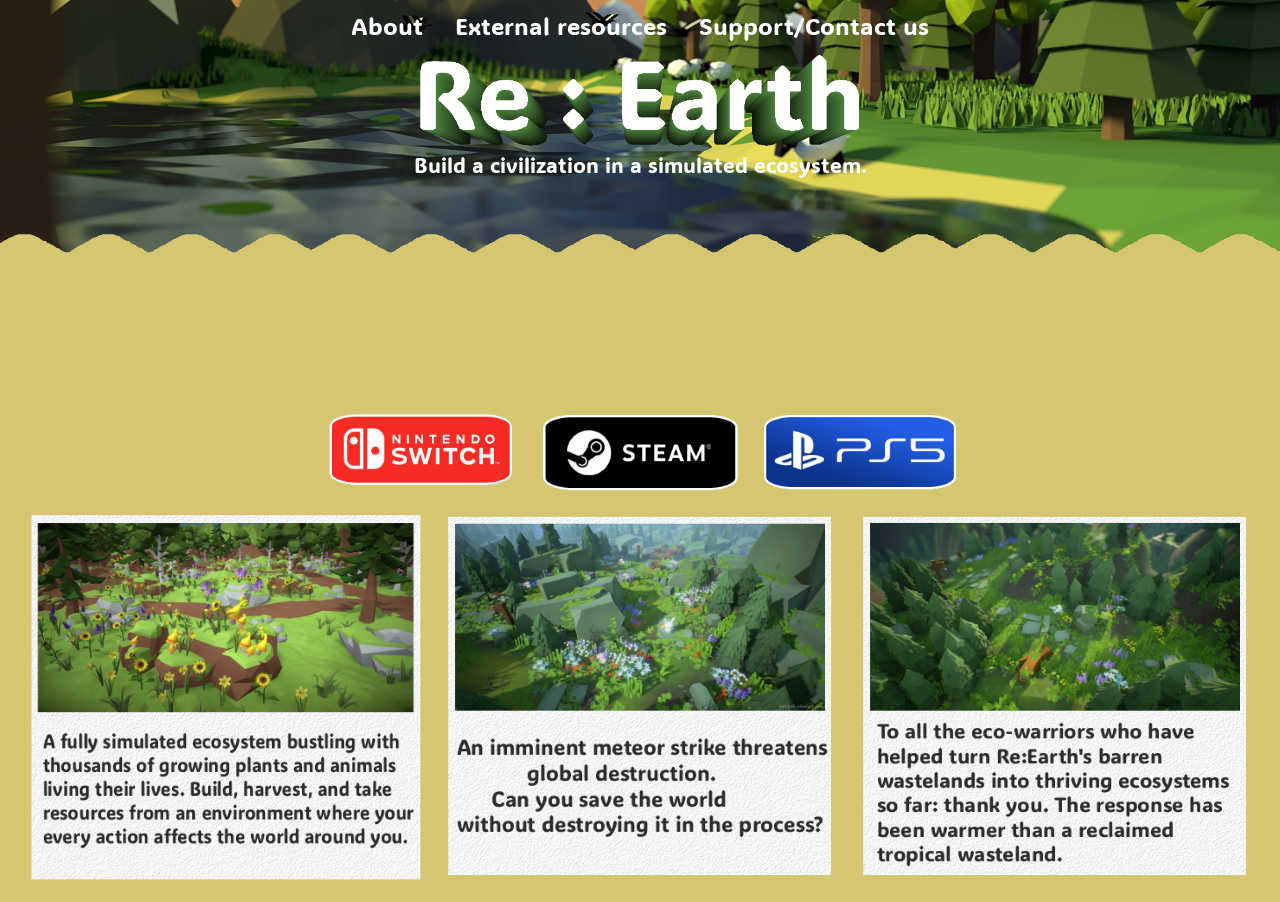
==== index.html @ 15ed3c7c "Adding...." ====
<!DOCTYPE html>
<html lang="en">
<head>
    <meta charset="UTF-8">
    <title>Re:Earth</title>
    <link rel="preconnect" href="https://fonts.googleapis.com">
    <link rel="preconnect" href="https://fonts.gstatic.com" crossorigin>
    <link href="https://fonts.googleapis.com/css2?family=ADLaM+Display&display=swap" rel="stylesheet">
    <link rel="stylesheet" href="https://www.w3schools.com/w3css/4/w3.css">
    <link rel="stylesheet" href="style.css">
</head>
<body>
<div class="page">
    <div class="w3-top w3-center">
      <div class="w3-bar" id="myNavbar">
        <a>
        <a href="About.html" class="w3-bar-item w3-button" style="color: white;">About</a>
        <a href="#External-resources" class="w3-bar-item w3-button" style="color: white;"><i class="fa fa-user"></i> External resources</a>
        <a href="#Support/Contact-us" class="w3-bar-item w3-button" style="color: white;"><i class="fa fa-th"></i> Support/Contact us</a>
        </a>
      </div>
    </div>

    <div id="Logo-container" >
        <img src="images/Re_Earth Logo - Copy.png" class="Logo" alt="Re-Earth-logo">
    </div>

    <div class=" w3-center w3-xlarge w3-container">
        <p style="position: relative; top: -21px; font-size: 21px;">Build a civilization in a simulated ecosystem.</p>
    </div>

    <img src="images/BG-image 2.png" class="BG-image">

    <img src="images/Diving bar_copy.png" class="Divider">

    <div class="button-row">
        <a href="https://www.nintendo.com/au/nintendo-eshop/?srsltid=AfmBOooNH5ndlp10lnuTW0T6DVHtIelOV6CK5hHVCsimKVdeHz7NZEo8" target="_blank" class="img-button">
            <img src="images/Nintendo-button - Copy.png" alt="Nintendo button">
        </a>

        <a href="https://store.steampowered.com/" target="_blank" class="img-button">
            <img src="images/Steam-button - Copy.png">
        </a>

        <a href="https://store.playstation.com/en-nz/category/113be60d-9fbb-4bc4-8d9e-c5169a776019/1" target="_blank" class="img-button">
            <img src="images/PS5-button - Copy.png">
        </a>
    </div>

    <div class="image-row">
        <img src="images/Description 1 - Copy.png" class="image">
        <img src="images/Description 2 - Copy.png" class="image">
        <img src="images/Description 3 - Copy.png" class="image">
    </div>
</div>
</body>
</html>
---- style.css ----
html, body {
  margin: 0;
  height: 100%;
  overflow: hidden;
  background-color: #d5c672
}

body,h1,h2,h3,h4,h5,h6, p, #myNavbar, a {
    font-family: "ADLaM Display", monospace;
    color: white;
}

.adlam-display-regular {
  font-family: "ADLaM Display", system-ui;
  font-weight: 400;
  font-style: normal;
}

#myNavbar, #Logo-container, .w3-container {
    position: relative;
    z-index: 10;
}

#myNavbar a {
    font-size: 24px;
}

#Logo-container {
    display: flex;
    justify-content: center;
    margin-top: 55px;
}

.Logo {
    width: 450px;
    height: auto;
}

.BG-image {
    position: fixed;
    top: 0;
    left: 0;
    width: 100vw;
    margin-top: -20vw;
}

.button-row {
    display: flex;
    justify-content: center;
    gap: 20px;
    padding: 20px;
    position: relative;
    z-index: 100;
    margin-top: 11em;
}

.button-row a img {
    width: 200px;
    height: auto;
    display: block;
}

.image-row {
    display: flex;
    justify-content: center;
    gap: 20px;
    padding: 20px;
    position: relative;
    z-index: 100;
    margin-top: -2em;
}

.image-row img {
    width: 395px;
    height: auto;
    display: block;
}

.Divider {
    position: fixed;
    top: -6vw;
    left: 0%;
    width: 100%;
    max-width: 100%;
    height: auto;
}
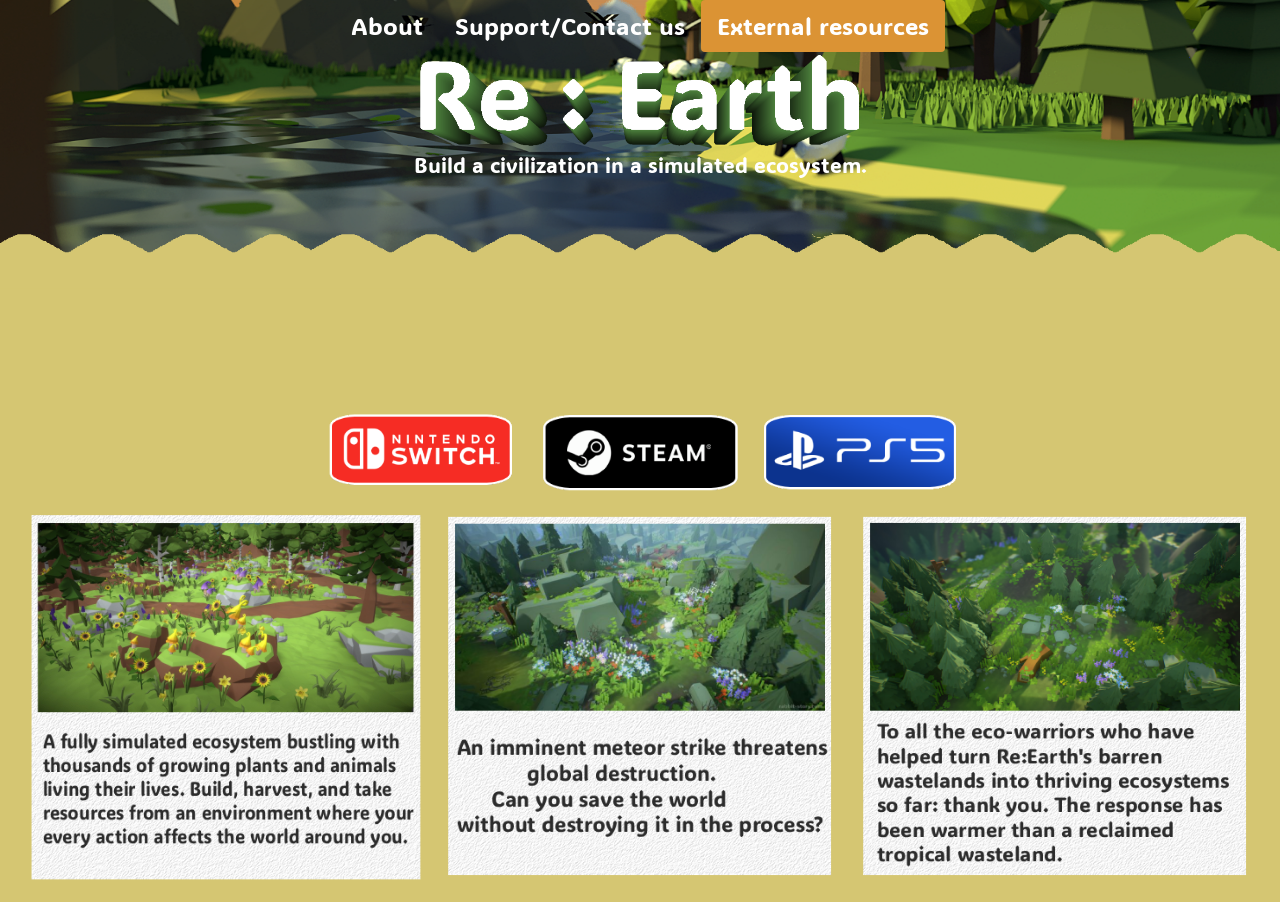
==== commit cc4aa14b: "Adding...." ====
--- a/index.html
+++ b/index.html
@@ -11,29 +11,36 @@
 </head>
 <body>
 <div class="page">
-    <div class="w3-top w3-center">
+    <div class="w3-top w3-center"> <!-- This is the code for the nav bar -->
       <div class="w3-bar" id="myNavbar">
-        <a>
         <a href="About.html" class="w3-bar-item w3-button" style="color: white;">About</a>
-        <a href="#External-resources" class="w3-bar-item w3-button" style="color: white;"><i class="fa fa-user"></i> External resources</a>
-        <a href="#Support/Contact-us" class="w3-bar-item w3-button" style="color: white;"><i class="fa fa-th"></i> Support/Contact us</a>
-        </a>
+
+        <div class="dropdown">
+          <button class="dropbtn"><i class="fa fa-user"></i> External resources</button>
+          <div class="dropdown-content">
+            <a href="https://www.chivecharities.nz/charity-type/environmental">Chive charities</a>
+            <a href="#">Link 2</a>
+            <a href="#">Link 3</a>
+          </div>
+        </div>
+
+        <a href="Support/Contact-us.html" class="w3-bar-item w3-button" style="color: white;"><i class="fa fa-th"></i> Support/Contact us</a>
       </div>
     </div>
 
-    <div id="Logo-container" >
+    <div id="Logo-container" > <!-- Code for the logo -->
         <img src="images/Re_Earth Logo - Copy.png" class="Logo" alt="Re-Earth-logo">
     </div>
 
-    <div class=" w3-center w3-xlarge w3-container">
+    <div class=" w3-center w3-xlarge w3-container"> <!-- Text under the logo -->
         <p style="position: relative; top: -21px; font-size: 21px;">Build a civilization in a simulated ecosystem.</p>
     </div>
 
-    <img src="images/BG-image 2.png" class="BG-image">
+    <img src="images/BG-image 2.png" class="BG-image"> <!-- These two images are the background image and lumpy thing in the front -->
 
     <img src="images/Diving bar_copy.png" class="Divider">
 
-    <div class="button-row">
+    <div class="button-row"> <!-- The row of clickable buttons -->
         <a href="https://www.nintendo.com/au/nintendo-eshop/?srsltid=AfmBOooNH5ndlp10lnuTW0T6DVHtIelOV6CK5hHVCsimKVdeHz7NZEo8" target="_blank" class="img-button">
             <img src="images/Nintendo-button - Copy.png" alt="Nintendo button">
         </a>
@@ -47,11 +54,11 @@
         </a>
     </div>
 
-    <div class="image-row">
+    <div class="image-row"> <!-- The row of gameplay images -->
         <img src="images/Description 1 - Copy.png" class="image">
         <img src="images/Description 2 - Copy.png" class="image">
         <img src="images/Description 3 - Copy.png" class="image">
     </div>
 </div>
 </body>
-</html>+</html>
--- a/style.css
+++ b/style.css
@@ -2,10 +2,10 @@
   margin: 0;
   height: 100%;
   overflow: hidden;
-  background-color: #d5c672
+  background-color: #d5c672;
 }
 
-body,h1,h2,h3,h4,h5,h6, p, #myNavbar, a {
+body, h1, h2, h3, h4, h5, h6, p, #myNavbar, a {
     font-family: "ADLaM Display", monospace;
     color: white;
 }
@@ -16,19 +16,90 @@
   font-style: normal;
 }
 
-#myNavbar, #Logo-container, .w3-container {
+/* Forces the bar container to sit on the very top of your game background graphics */
+.w3-top {
+    z-index: 9999 !important;
+}
+
+/* Stops W3.css from cutting off the drop menu window */
+#myNavbar {
     position: relative;
-    z-index: 10;
+    z-index: 10000 !important;
+    overflow: visible !important;
 }
 
 #myNavbar a {
     font-size: 24px;
 }
 
+/* Wrapper block inside your nav links */
+.dropdown {
+  position: relative;
+  display: inline-block;
+  vertical-align: middle;
+}
+
+/* The Blue Clickable/Hoverable Button */
+.dropbtn {
+  background-color: #db9334;
+  color: white;
+  padding: 8px 16px;
+  font-size: 24px;
+  font-family: "ADLaM Display", monospace;
+  border: none;
+  cursor: pointer;
+  border-radius: 4px;
+}
+
+/* The Floating Menu Container Box */
+.dropdown-content {
+  display: none;
+  position: absolute;
+  top: 100%;
+  left: 50%;
+  transform: translateX(-50%);
+  background-color: #ffffff;
+  min-width: 220px;
+  box-shadow: 0px 8px 16px rgba(0,0,0,0.3);
+  z-index: 10005 !important;
+  border-radius: 4px;
+}
+
+/* Individual Links Inside The White Box Area */
+.dropdown-content a {
+  color: #333333 !important; /* Force black text against white background */
+  padding: 12px 16px;
+  text-decoration: none;
+  display: block;
+  font-size: 18px !important;
+  text-align: left;
+}
+
+/* Changes gray level during a selection item highlight */
+.dropdown-content a:hover {
+  background-color: #f1f1f1;
+}
+
+/* Master triggers to fire up visual layout box on hover element state */
+.dropdown:hover .dropdown-content {
+  display: block !important;
+}
+
+.dropdown:hover .dropbtn {
+  background-color: #c78530;
+}
+
 #Logo-container {
     display: flex;
     justify-content: center;
     margin-top: 55px;
+    position: relative;
+    z-index: 10;
+}
+
+.w3-container {
+    position: relative;
+    z-index: 10;
 }
 
 .Logo {
@@ -42,6 +113,17 @@
     left: 0;
     width: 100vw;
     margin-top: -20vw;
+    z-index: 1;
+}
+
+.Divider {
+    position: fixed;
+    top: -6vw;
+    left: 0%;
+    width: 100%;
+    max-width: 100%;
+    height: auto;
+    z-index: 2;
 }
 
 .button-row {
@@ -75,13 +157,3 @@
     height: auto;
     display: block;
 }
-
-.Divider {
-    position: fixed;
-    top: -6vw;
-    left: 0%;
-    width: 100%;
-    max-width: 100%;
-    height: auto;
-}
-
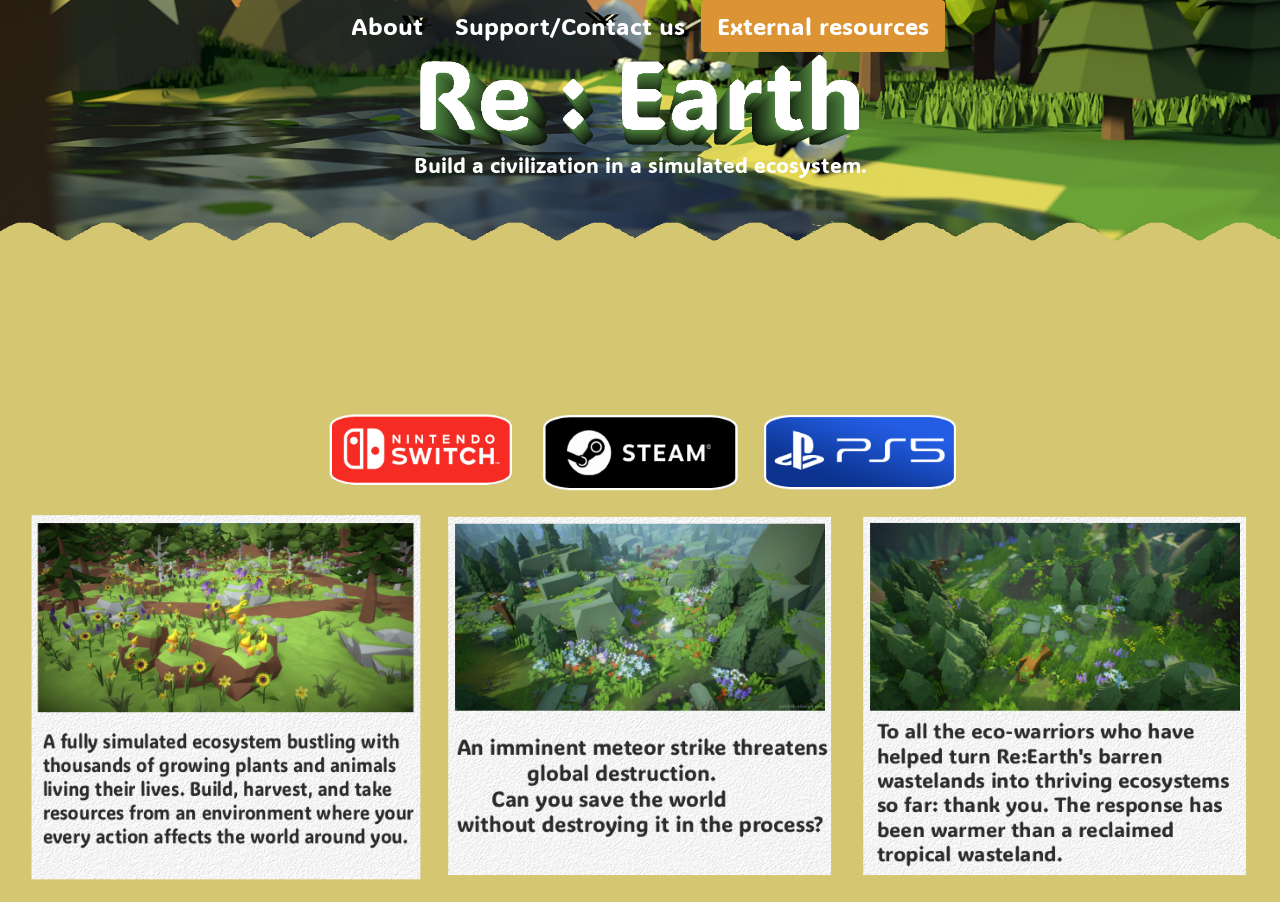
==== commit 373fd8b4: "Adding...." ====
--- a/index.html
+++ b/index.html
@@ -19,8 +19,8 @@
           <button class="dropbtn"><i class="fa fa-user"></i> External resources</button>
           <div class="dropdown-content">
             <a href="https://www.chivecharities.nz/charity-type/environmental">Chive charities</a>
-            <a href="#">Link 2</a>
-            <a href="#">Link 3</a>
+            <a href="https://www.onepercentcollective.org/charity/sustainable-coastlines">Sustainable coastlines</a>
+            <a href="https://hopenz.org.nz/">Hope NZ</a>
           </div>
         </div>
 
@@ -38,7 +38,7 @@
 
     <img src="images/BG-image 2.png" class="BG-image"> <!-- These two images are the background image and lumpy thing in the front -->
 
-    <img src="images/Diving bar_copy.png" class="Divider">
+    <img src="images/Diving_bar.png" class="Divider">
 
     <div class="button-row"> <!-- The row of clickable buttons -->
         <a href="https://www.nintendo.com/au/nintendo-eshop/?srsltid=AfmBOooNH5ndlp10lnuTW0T6DVHtIelOV6CK5hHVCsimKVdeHz7NZEo8" target="_blank" class="img-button">
--- a/style.css
+++ b/style.css
@@ -16,7 +16,7 @@
   font-style: normal;
 }
 
-/* Forces the bar container to sit on the very top of your game background graphics */
+/* Forces the bar container to sit on the very top of game background graphics */
 .w3-top {
     z-index: 9999 !important;
 }
@@ -60,7 +60,6 @@
   transform: translateX(-50%);
   background-color: #ffffff;
   min-width: 220px;
-  box-shadow: 0px 8px 16px rgba(0,0,0,0.3);
   z-index: 10005 !important;
   border-radius: 4px;
 }
@@ -118,8 +117,7 @@
 
 .Divider {
     position: fixed;
-    top: -6vw;
-    left: 0%;
+    top: 17vw;
     width: 100%;
     max-width: 100%;
     height: auto;
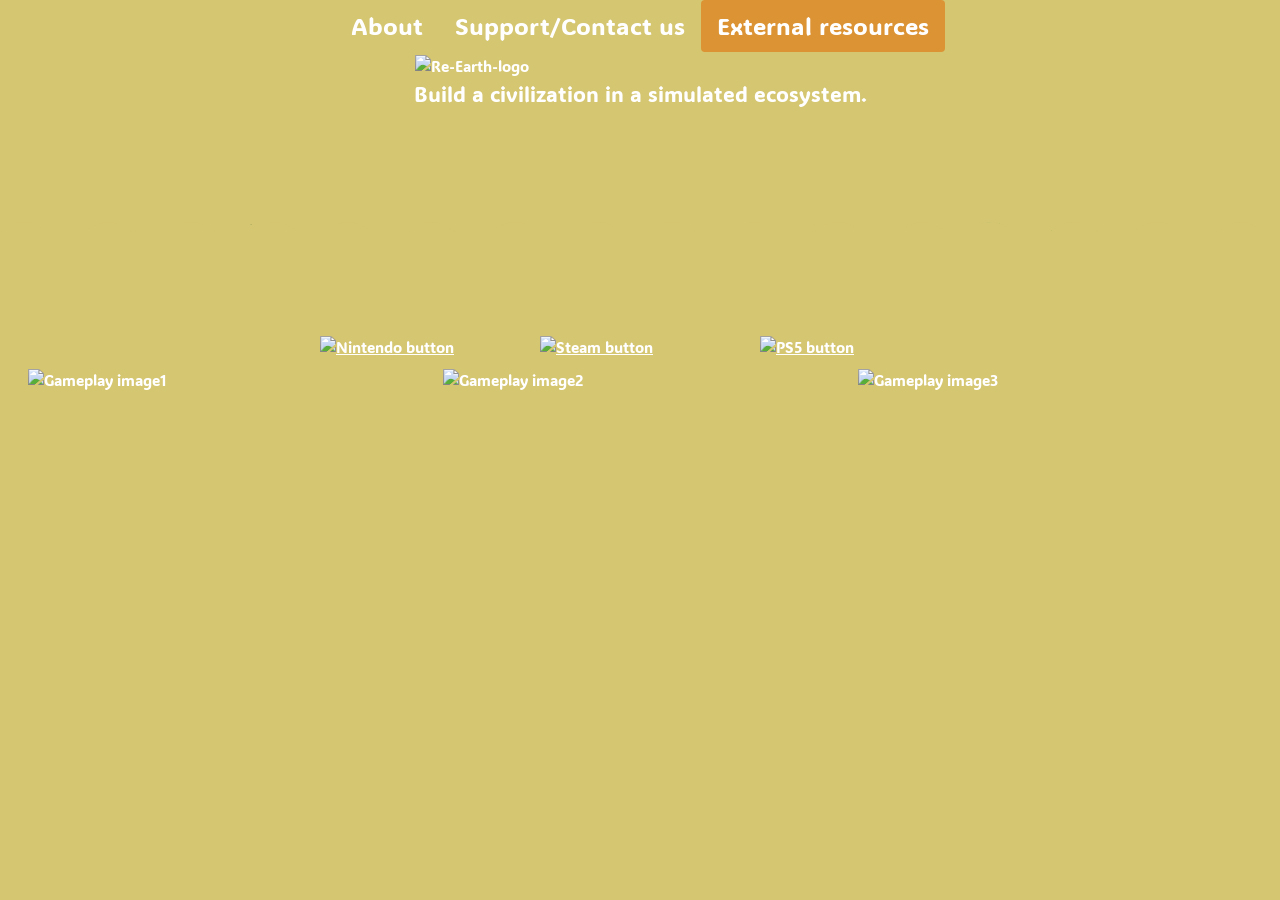
==== commit 130826fd: "Adding...." ====
--- a/index.html
+++ b/index.html
@@ -29,35 +29,35 @@
     </div>
 
     <div id="Logo-container" > <!-- Code for the logo -->
-        <img src="images/Re_Earth Logo - Copy.png" class="Logo" alt="Re-Earth-logo">
+        <img src="images/Re_Earth_Logo.png" class="Logo" alt="Re-Earth-logo">
     </div>
 
     <div class=" w3-center w3-xlarge w3-container"> <!-- Text under the logo -->
         <p style="position: relative; top: -21px; font-size: 21px;">Build a civilization in a simulated ecosystem.</p>
     </div>
 
-    <img src="images/BG-image 2.png" class="BG-image"> <!-- These two images are the background image and lumpy thing in the front -->
+    <img src="images/BG-image_2.png" class="BG-image" alt="Background image"> <!-- These two images are the background image and lumpy thing in the front -->
 
-    <img src="images/Diving_bar.png" class="Divider">
+    <img src="images/Diving_bar.png" class="Divider" alt="Sandy divider">
 
     <div class="button-row"> <!-- The row of clickable buttons -->
         <a href="https://www.nintendo.com/au/nintendo-eshop/?srsltid=AfmBOooNH5ndlp10lnuTW0T6DVHtIelOV6CK5hHVCsimKVdeHz7NZEo8" target="_blank" class="img-button">
-            <img src="images/Nintendo-button - Copy.png" alt="Nintendo button">
+            <img src="images/Nintendo-button.png" alt="Nintendo button">
         </a>
 
         <a href="https://store.steampowered.com/" target="_blank" class="img-button">
-            <img src="images/Steam-button - Copy.png">
+            <img src="images/Steam-button.png" alt="Steam button">
         </a>
 
         <a href="https://store.playstation.com/en-nz/category/113be60d-9fbb-4bc4-8d9e-c5169a776019/1" target="_blank" class="img-button">
-            <img src="images/PS5-button - Copy.png">
+            <img src="images/PS5-button.png" alt="PS5 button">
         </a>
     </div>
 
     <div class="image-row"> <!-- The row of gameplay images -->
-        <img src="images/Description 1 - Copy.png" class="image">
-        <img src="images/Description 2 - Copy.png" class="image">
-        <img src="images/Description 3 - Copy.png" class="image">
+        <img src="images/Description_1.png" class="image" alt="Gameplay image1">
+        <img src="images/Description_2.png" class="image" alt="Gameplay image2">
+        <img src="images/Description_3.png" class="image" alt="Gameplay image3">
     </div>
 </div>
 </body>
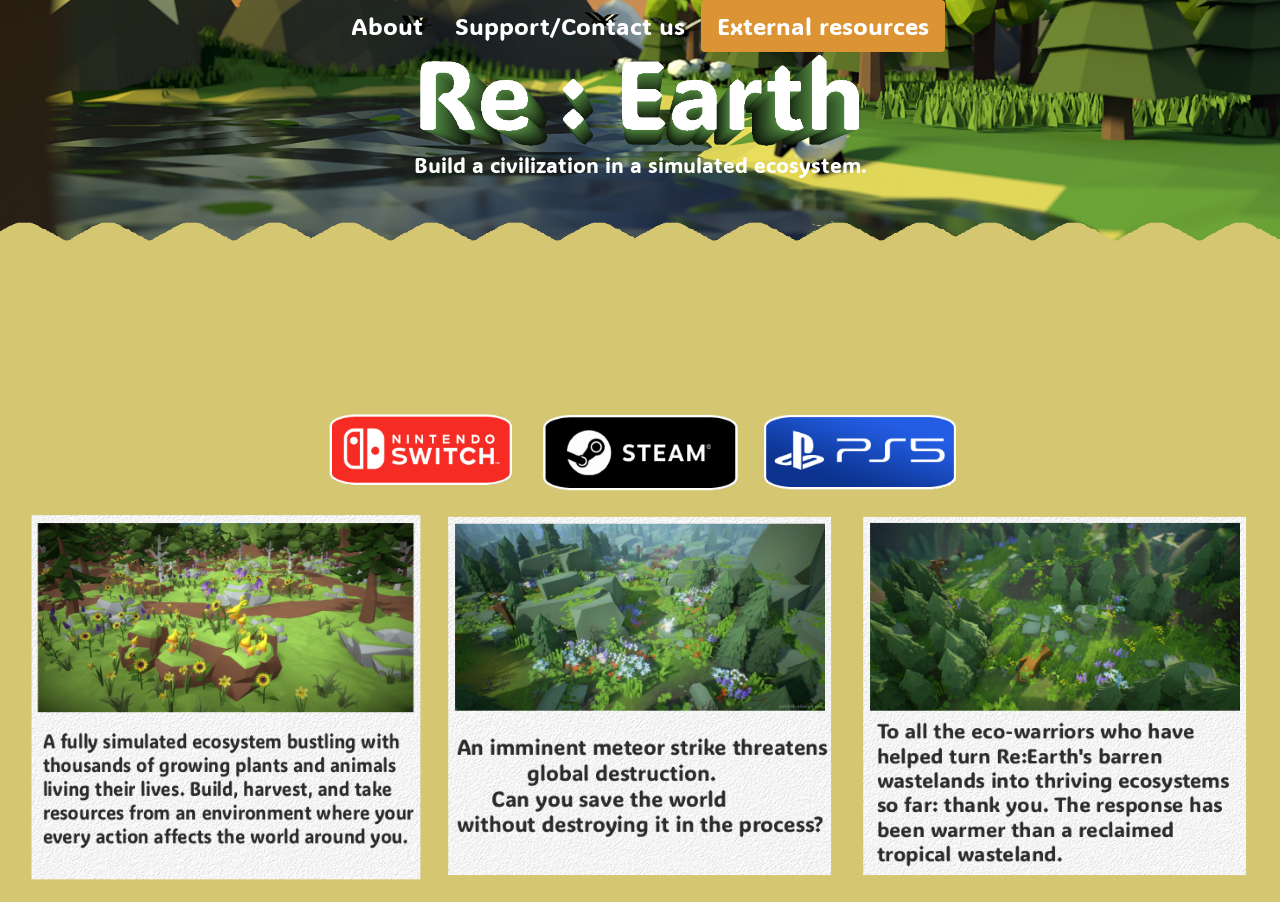
==== commit 7f129339: "Adding...." ====
--- a/index.html
+++ b/index.html
@@ -24,7 +24,7 @@
           </div>
         </div>
 
-        <a href="Support/Contact-us.html" class="w3-bar-item w3-button" style="color: white;"><i class="fa fa-th"></i> Support/Contact us</a>
+        <a href="Support_Contact.html" class="w3-bar-item w3-button" style="color: white;"><i class="fa fa-th"></i> Support/Contact us</a>
       </div>
     </div>
 
